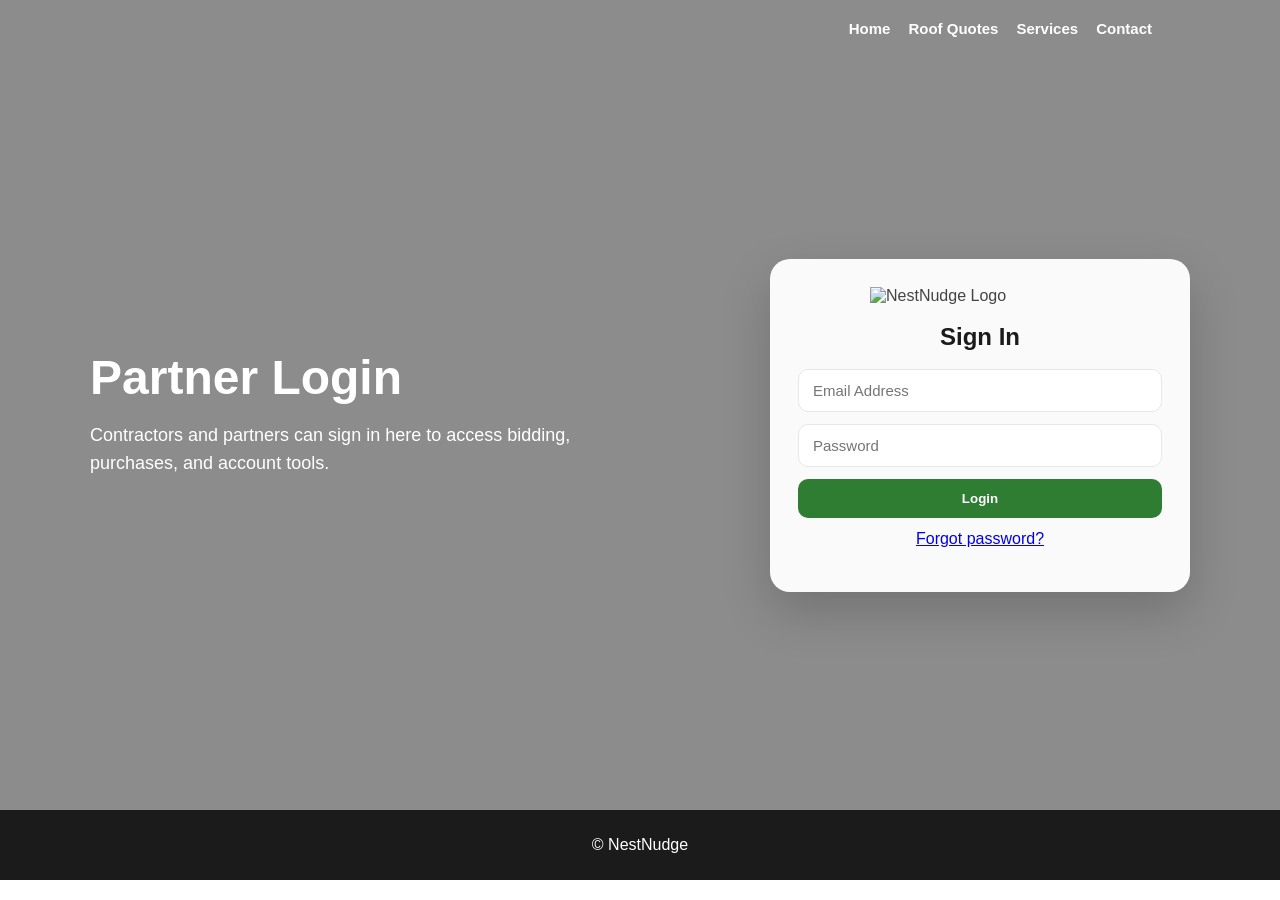
==== contractor-login.html @ b7c77d77 "Create contractor-login.html" ====
<!DOCTYPE html>
<html lang="en">
<head>
  <link rel="icon" href="/nestnudge.ico">
  <meta charset="UTF-8">
  <meta name="viewport" content="width=device-width, initial-scale=1.0">
  <title>Partner Login | NestNudge</title>
  <meta name="description" content="Contractor and partner login for NestNudge bidding and purchase access.">
  <meta name="robots" content="noindex,follow">
  <link rel="stylesheet" href="style.css">
</head>
<body>

  <header>
    <nav>
      <a href="/">Home</a>
      <a href="/roof-quotes-miami-fort-lauderdale.html">Roof Quotes</a>
      <a href="/#services">Services</a>
      <a href="/#contact-form">Contact</a>
    </nav>
  </header>

  <section class="hero">
    <div class="hero-container">

      <div class="hero-text">
        <h1>Partner Login</h1>
        <p>
          Contractors and partners can sign in here to access bidding, purchases, and account tools.
        </p>
      </div>

      <div class="hero-form">
        <div class="form-logo">
          <img src="/image/NestNudge-Logo.png" alt="NestNudge Logo">
        </div>

        <form action="/partner-login/index.php" method="POST">
          <h3>Sign In</h3>
          <input type="email" name="email" placeholder="Email Address" required>
          <input type="password" name="password" placeholder="Password" required>
          <button type="submit">Login</button>
        </form>

        <p style="margin-top:12px; text-align:center;">
          <a href="/partner-forgot-password.html">Forgot password?</a>
        </p>
      </div>

    </div>
  </section>

  <footer>
    <p>© NestNudge</p>
  </footer>

</body>
</html>
---- style.css ----
:root {
  --primary: #2E7D32;
  --primary-dark: #256628;
  --primary-light: #eaf6ed;
  --dark: #1B1B1B;
  --light: #F7F7F7;
  --text: #444;
  --white: #ffffff;
  --border: #e5e7eb;
  --shadow: 0 10px 30px rgba(0, 0, 0, 0.08);
  --shadow-lg: 0 20px 50px rgba(0, 0, 0, 0.18);
  --radius: 16px;
}

* {
  box-sizing: border-box;
}

html {
  scroll-behavior: smooth;
}

body {
  margin: 0;
  padding: 0;
  font-family: Arial, sans-serif;
  color: var(--text);
  background: var(--white);
  overflow-x: hidden;
}

img {
  max-width: 100%;
  display: block;
}

section {
  width: 100%;
}

/* HEADER */
header {
  position: absolute;
  top: 0;
  left: 0;
  width: 100%;
  padding: 20px 10%;
  z-index: 20;
}

nav {
  display: flex;
  justify-content: flex-end;
  flex-wrap: wrap;
  gap: 18px;
}

nav a {
  color: var(--white);
  text-decoration: none;
  font-weight: 600;
  font-size: 15px;
}

/* GLOBAL BUTTONS */
button,
.cta-btn {
  background: var(--primary);
  color: var(--white);
  border: none;
  padding: 12px 18px;
  border-radius: 10px;
  cursor: pointer;
  font-weight: 700;
  transition: 0.25s ease;
  text-decoration: none;
}

button:hover,
.cta-btn:hover {
  background: var(--primary-dark);
  transform: translateY(-1px);
}

/* INPUTS */
input,
textarea,
select {
  width: 100%;
  padding: 12px 14px;
  margin-bottom: 12px;
  border: 1px solid var(--border);
  border-radius: 10px;
  font-size: 15px;
  outline: none;
  background: var(--white);
}

input:focus,
textarea:focus,
select:focus {
  border-color: var(--primary);
}

/* HERO */
.hero {
  background:
    linear-gradient(rgba(0, 0, 0, 0.45), rgba(0, 0, 0, 0.45)),
    url("/image/house-hero.jpg") no-repeat center center / cover;
  min-height: 90vh;
  display: flex;
  align-items: center;
  padding: 110px 20px 70px;
}

.hero-container {
  width: 100%;
  max-width: 1100px;
  margin: 0 auto;
  display: flex;
  align-items: center;
  justify-content: space-between;
  gap: 40px;
  flex-wrap: wrap;
}

.hero-text {
  flex: 1;
  min-width: 280px;
  color: var(--white);
}

.hero-text h1 {
  font-size: 48px;
  line-height: 1.1;
  margin: 0 0 16px;
}

.hero-text p {
  font-size: 18px;
  line-height: 1.6;
  margin: 0 0 20px;
  max-width: 540px;
}

.hero-benefits {
  list-style: none;
  padding: 0;
  margin: 22px 0 0;
}

.hero-benefits li {
  margin-bottom: 10px;
  font-size: 16px;
}

.hero-form {
  flex: 1;
  min-width: 300px;
  max-width: 420px;
  background: rgba(255, 255, 255, 0.96);
  padding: 28px;
  border-radius: 20px;
  box-shadow: var(--shadow-lg);
}

.form-logo img {
  width: 220px;
  display: block;
  margin: 0 auto 18px;
}

.hero-form h3 {
  color: var(--dark);
  margin: 0 0 18px;
  font-size: 24px;
  text-align: center;
}

.hero-form button {
  width: 100%;
}

/* INFO STRIPS */
.info-strip {
  text-align: center;
  padding: 60px 20px;
  background: #f9f9f9;
}

.info-strip h2 {
  margin: 0 0 14px;
  color: var(--dark);
}

.info-strip p {
  max-width: 850px;
  margin: 0 auto;
  line-height: 1.7;
}

/* COST GUIDE */
.cost-guide-section {
  padding: 70px 20px;
  background: #f8faf8;
}

.cost-guide-wrap {
  max-width: 1100px;
  margin: 0 auto;
  text-align: center;
}

.cost-guide-wrap h2 {
  margin-bottom: 12px;
  color: var(--dark);
}

.cost-guide-wrap p {
  max-width: 760px;
  margin: 0 auto 24px;
  line-height: 1.6;
}

.upgrade-selector {
  display: flex;
  gap: 14px;
  justify-content: center;
  flex-wrap: wrap;
  margin-bottom: 30px;
}

.upgrade-selector button {
  width: auto;
  min-width: 190px;
}

.results-panel {
  background: #ffffff;
  border-radius: 22px;
  padding: 30px 24px;
  box-shadow: 0 18px 45px rgba(0, 0, 0, 0.08);
}

.results-grid {
  display: grid;
  grid-template-columns: repeat(3, minmax(0, 1fr));
  gap: 18px;
  margin: 24px 0 20px;
}

.result-box {
  background: #f7f7f7;
  border-radius: 16px;
  padding: 20px;
}

.result-box .label {
  display: block;
  font-size: 13px;
  color: #666;
  margin-bottom: 10px;
}

.result-box strong {
  display: block;
  font-size: 28px;
  color: var(--dark);
}

#currentValue,
#newValue {
  margin: 12px 0;
  font-size: 16px;
}

#valueGain {
  font-size: 24px;
  font-weight: bold;
  color: var(--primary);
  margin-top: 12px;
}

/* GRAPH */
.graph-container {
  display: flex;
  justify-content: center;
  align-items: flex-end;
  gap: 40px;
  height: 300px;
  margin: 34px 0 20px;
}

.bar {
  width: 120px;
  background: #ddd;
  position: relative;
  border-radius: 12px 12px 0 0;
  transition: 0.8s ease;
  min-height: 40px;
}

.current-bar {
  background: #999;
}

.new-bar {
  background: var(--primary);
}

.bar span {
  position: absolute;
  bottom: -28px;
  left: 0;
  width: 100%;
  text-align: center;
  font-weight: bold;
  color: var(--dark);
}

/* CTA ROW */
.conversion-cta {
  margin: 30px 0 10px;
  display: flex;
  gap: 15px;
  justify-content: center;
  flex-wrap: wrap;
  padding: 0 20px;
}

.conversion-cta button {
  width: auto;
  min-width: 220px;
}

/* SERVICES CAROUSEL */
.services-carousel {
  padding: 70px 20px;
  background: #f9f9f9;
  text-align: center;
  overflow: hidden;
}

.services-carousel h2 {
  margin-bottom: 30px;
  color: var(--dark);
}

.carousel-wrapper {
  overflow: hidden;
  position: relative;
  max-width: 1200px;
  margin: 0 auto;
}

.carousel-track {
  display: flex;
  gap: 20px;
  width: max-content;
  animation: scrollLeft 40s linear infinite;
}

.carousel-wrapper:hover .carousel-track {
  animation-play-state: paused;
}

.carousel-track .service-card {
  min-width: 280px;
  max-width: 280px;
  flex-shrink: 0;
}

@keyframes scrollLeft {
  0% {
    transform: translateX(0);
  }
  100% {
    transform: translateX(-50%);
  }
}

/* SERVICE CARDS */
.service-card {
  position: relative;
  border-radius: 18px;
  overflow: hidden;
  cursor: pointer;
  box-shadow: var(--shadow);
  transition: 0.3s ease;
  background: var(--white);
}

.service-card:hover {
  transform: translateY(-4px) scale(1.01);
}

.service-card img {
  width: 100%;
  height: 220px;
  object-fit: cover;
}

.service-card .overlay {
  position: absolute;
  inset: auto 0 0 0;
  background: linear-gradient(to top, rgba(0, 0, 0, 0.85), transparent);
  color: var(--white);
  padding: 18px;
  text-align: left;
}

.service-card h3 {
  margin: 0 0 6px;
  font-size: 18px;
}

.service-card p {
  margin: 0;
  font-size: 14px;
  opacity: 0.96;
  line-height: 1.4;
}

/* TESTIMONIALS */
.testimonials {
  text-align: center;
  padding: 30px 20px 70px;
}

.testimonials h2 {
  color: var(--dark);
  margin-bottom: 26px;
}

.testimonial-grid {
  max-width: 1100px;
  margin: 0 auto;
  display: flex;
  gap: 20px;
  justify-content: center;
  flex-wrap: wrap;
}

.testimonial-card {
  background: var(--white);
  padding: 24px;
  border-radius: 16px;
  max-width: 320px;
  text-align: center;
  box-shadow: var(--shadow);
  flex: 1;
  min-width: 250px;
}

.testimonial-card img {
  width: 84px;
  height: 84px;
  border-radius: 50%;
  margin: 0 auto 12px;
  object-fit: cover;
}

.testimonial-card p {
  line-height: 1.6;
}

/* LOAN + REALTOR */
.loan-section {
  background: #f7f7f7;
  padding: 70px 20px;
  border-radius: 24px;
  margin: 20px auto 70px;
}

.loan-container {
  display: flex;
  gap: 40px;
  align-items: center;
  max-width: 1100px;
  margin: auto;
  flex-wrap: wrap;
}

.loan-text,
.loan-form {
  flex: 1;
  min-width: 280px;
}

.loan-text h2 {
  color: var(--dark);
  margin-top: 0;
}

.loan-text ul {
  margin: 20px 0;
  padding-left: 18px;
  line-height: 1.8;
}

.loan-form {
  background: var(--white);
  padding: 26px;
  border-radius: 18px;
  box-shadow: var(--shadow);
}

.loan-form button {
  width: 100%;
}

.selling-section {
  padding: 20px 20px 70px;
}

.selling-container {
  display: flex;
  align-items: center;
  gap: 40px;
  max-width: 1100px;
  margin: auto;
  flex-wrap: wrap;
}

.selling-text,
.selling-image {
  flex: 1;
  min-width: 280px;
}

.selling-text h2 {
  color: var(--dark);
  margin-top: 0;
}

.selling-text p {
  line-height: 1.7;
}

.selling-image img {
  width: 100%;
  border-radius: 18px;
  box-shadow: var(--shadow);
}

.realtor-contact {
  padding: 0 20px 70px;
}

/* PREMIUM CHAT */
#chatWidget {
  position: fixed;
  bottom: 24px;
  right: 24px;
  width: 380px;
  font-family: Arial, sans-serif;
  z-index: 9999;
  border-radius: 20px;
  overflow: hidden;
  box-shadow: 0 20px 50px rgba(0, 0, 0, 0.18);
  border: 1px solid rgba(46, 204, 113, 0.25);
  background: #ffffff;
}

#chatHeader {
  background: linear-gradient(135deg, #2ecc71, #27ae60);
  color: #ffffff;
  padding: 16px 18px;
  display: flex;
  align-items: center;
  justify-content: space-between;
  font-weight: 700;
  font-size: 16px;
  letter-spacing: 0.2px;
}

#chatCloseBtn {
  background: rgba(255, 255, 255, 0.16);
  color: #fff;
  border: none;
  width: 34px;
  height: 34px;
  min-width: 34px;
  border-radius: 999px;
  font-size: 18px;
  line-height: 1;
  padding: 0;
  cursor: pointer;
}

#chatCloseBtn:hover {
  background: rgba(255, 255, 255, 0.28);
  transform: none;
}

#chatBox {
  display: block;
  background: #ffffff;
}

#chatMessages {
  padding: 18px;
  max-height: 320px;
  overflow-y: auto;
  background:
    radial-gradient(circle at top right, rgba(46, 204, 113, 0.08), transparent 28%),
    #f9fbfa;
}

#chatMessages p {
  margin: 10px 0;
  line-height: 1.45;
  font-size: 14px;
}

.bot {
  background: #ffffff;
  color: #1f2937;
  padding: 12px 14px;
  border-radius: 16px 16px 16px 6px;
  max-width: 90%;
  width: fit-content;
  box-shadow: 0 6px 16px rgba(0, 0, 0, 0.06);
  border: 1px solid rgba(0, 0, 0, 0.05);
}

.user {
  background: linear-gradient(135deg, #2ecc71, #27ae60);
  color: #ffffff;
  padding: 12px 14px;
  border-radius: 16px 16px 6px 16px;
  max-width: 90%;
  width: fit-content;
  margin-left: auto;
  text-align: left;
  box-shadow: 0 8px 18px rgba(39, 174, 96, 0.22);
}

.chat-quick-actions {
  display: flex;
  flex-wrap: wrap;
  gap: 8px;
  padding: 0 18px 12px;
  background: #f9fbfa;
}

.chat-quick-actions button {
  width: auto;
  min-width: auto;
  padding: 8px 12px;
  border-radius: 999px;
  font-size: 13px;
  background: #eef7f0;
  color: #256628;
  border: 1px solid rgba(46, 125, 50, 0.15);
}

.chat-quick-actions button:hover {
  background: #e3f3e7;
}

#chatInput {
  width: 100%;
  padding: 16px 18px;
  border: none;
  border-top: 1px solid #e5e7eb;
  box-sizing: border-box;
  font-size: 14px;
  outline: none;
  background: #ffffff;
  margin: 0;
  border-radius: 0;
}

#chatInput::placeholder {
  color: #94a3b8;
}

#chatInput:focus {
  background: #fcfffd;
}

.chat-hidden {
  display: none !important;
}

/* REOPEN CHAT BUBBLE */
#chatReopen {
  position: fixed;
  bottom: 24px;
  right: 24px;
  z-index: 9998;
  display: none;
  background: linear-gradient(135deg, #2ecc71, #27ae60);
  color: #fff;
  border: none;
  padding: 14px 18px;
  border-radius: 999px;
  box-shadow: 0 14px 30px rgba(0, 0, 0, 0.16);
  font-weight: 700;
}

.show-chat-bubble {
  display: inline-block !important;
}

/* THANK YOU PAGE */
.thank-you-page {
  min-height: 100vh;
  display: flex;
  align-items: center;
  justify-content: center;
  padding: 40px 20px;
  background: linear-gradient(135deg, #f7fbf8, #eef7f0);
}

.thank-you-card {
  max-width: 620px;
  width: 100%;
  background: #ffffff;
  border-radius: 22px;
  padding: 50px 35px;
  text-align: center;
  box-shadow: 0 20px 50px rgba(0, 0, 0, 0.12);
  border: 1px solid rgba(46, 125, 50, 0.12);
}

.thank-you-card h1 {
  margin-top: 0;
  margin-bottom: 16px;
  color: #1B1B1B;
  font-size: 42px;
}

.thank-you-card p {
  margin: 0 0 14px;
  color: #444;
  line-height: 1.7;
  font-size: 18px;
}

.thank-you-card .cta-btn {
  display: inline-block;
  margin-top: 16px;
}

/* FOOTER */
footer {
  text-align: center;
  padding: 26px 20px;
  background: var(--dark);
  color: var(--white);
}

footer p {
  margin: 0;
}

/* RESPONSIVE */
@media (max-width: 991px) {
  .hero-text h1 {
    font-size: 40px;
  }

  .hero {
    min-height: auto;
  }
}

@media (max-width: 768px) {
  header {
    padding: 18px 20px;
  }

  nav {
    justify-content: center;
  }

  .hero {
    padding: 110px 20px 50px;
  }

  .hero-container,
  .loan-container,
  .selling-container {
    flex-direction: column;
    text-align: center;
  }

  .hero-text h1 {
    font-size: 34px;
  }

  .hero-form {
    max-width: 100%;
  }

  .results-grid {
    grid-template-columns: 1fr;
  }

  .graph-container {
    gap: 20px;
    height: 240px;
  }

  .bar {
    width: 90px;
  }

  #chatWidget {
    width: calc(100% - 24px);
    right: 12px;
    bottom: 12px;
  }

  #chatReopen {
    right: 12px;
    bottom: 12px;
  }

  #chatHeader {
    font-size: 15px;
  }

  .carousel-track .service-card {
    min-width: 240px;
    max-width: 240px;
  }
}

@media (max-width: 480px) {
  .hero-text h1 {
    font-size: 30px;
  }

  .hero-text p,
  .hero-benefits li {
    font-size: 15px;
  }

  .graph-container {
    gap: 14px;
  }

  .bar {
    width: 72px;
  }

  .conversion-cta button,
  .upgrade-selector button {
    width: 100%;
  }

  .form-logo img {
    width: 190px;
  }

  .chat-quick-actions {
    padding: 0 12px 12px;
  }

  .chat-quick-actions button {
    font-size: 12px;
    padding: 8px 10px;
  }

  .carousel-track .service-card {
    min-width: 220px;
    max-width: 220px;
  }
}
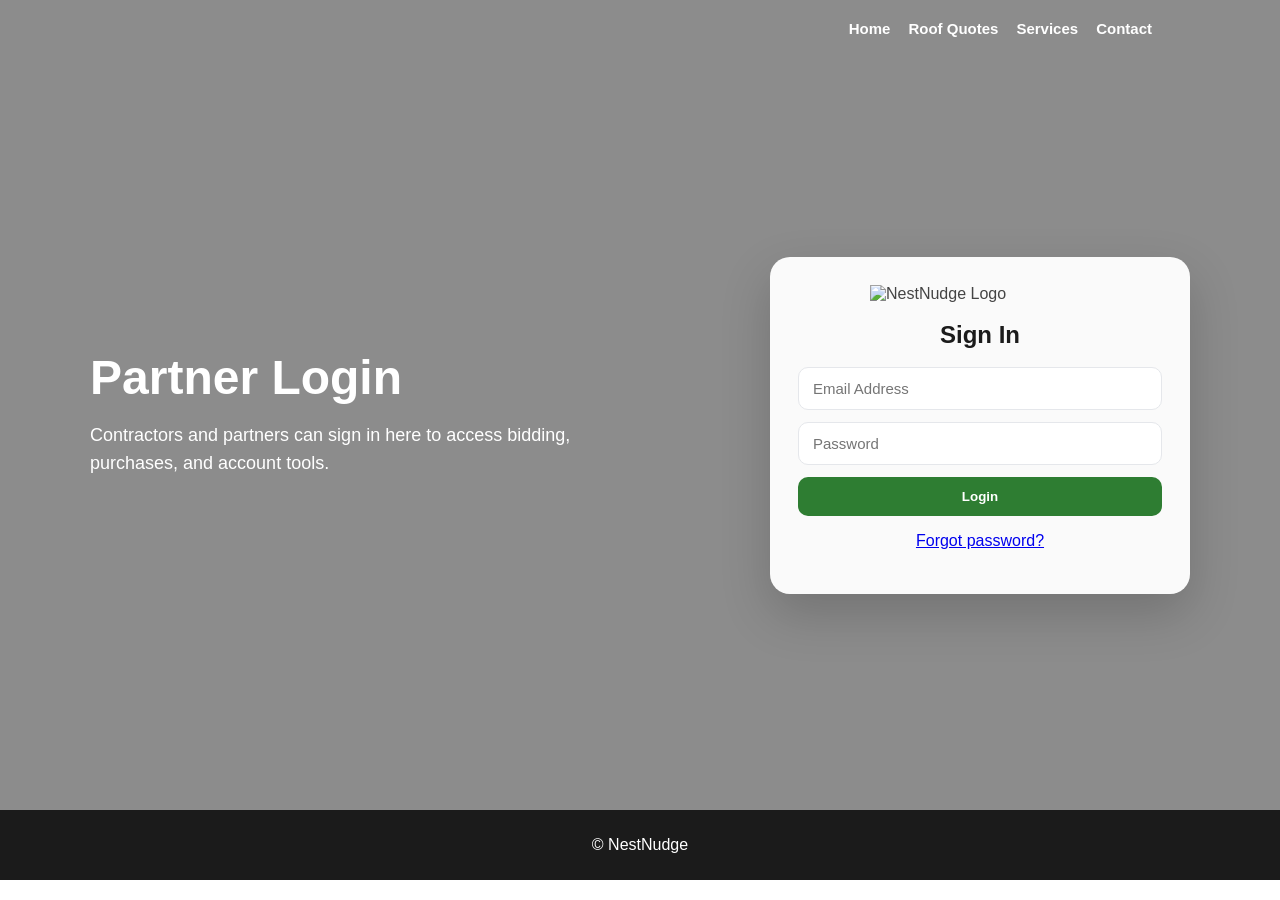
==== commit beffef76: "Update contractor-login.html" ====
--- a/contractor-login.html
+++ b/contractor-login.html
@@ -35,11 +35,15 @@
           <img src="/image/NestNudge-Logo.png" alt="NestNudge Logo">
         </div>
 
-        <form action="/partner-login/index.php" method="POST">
+        <form id="loginForm">
           <h3>Sign In</h3>
-          <input type="email" name="email" placeholder="Email Address" required>
-          <input type="password" name="password" placeholder="Password" required>
+
+          <input type="email" id="email" placeholder="Email Address" required>
+          <input type="password" id="password" placeholder="Password" required>
+
           <button type="submit">Login</button>
+
+          <p id="login-error" style="color:red; text-align:center; margin-top:10px;"></p>
         </form>
 
         <p style="margin-top:12px; text-align:center;">
@@ -54,5 +58,25 @@
     <p>© NestNudge</p>
   </footer>
 
+  <script>
+    document.getElementById("loginForm").addEventListener("submit", function (e) {
+      e.preventDefault();
+
+      const email = document.getElementById("email").value.trim();
+      const password = document.getElementById("password").value.trim();
+      const errorBox = document.getElementById("login-error");
+
+      errorBox.innerText = "";
+
+      // TEMPORARY LOGIN
+      // Replace these credentials later with a real database-backed login.
+      if (email === "contractor@demo.com" && password === "roof123") {
+        window.location.href = "/partners.html";
+      } else {
+        errorBox.innerText = "Invalid login credentials";
+      }
+    });
+  </script>
+
 </body>
 </html>
--- a/style.css
+++ b/style.css
@@ -288,7 +288,7 @@
   align-items: flex-end;
   gap: 40px;
   height: 300px;
-  margin: 34px 0 20px;
+  margin: 34px 0 50px;
 }
 
 .bar {
@@ -870,3 +870,1021 @@
     max-width: 220px;
   }
 }
+
+:root {
+  --primary: #2E7D32;
+  --primary-dark: #256628;
+  --primary-light: #eaf6ed;
+  --dark: #1B1B1B;
+  --light: #F7F7F7;
+  --text: #444;
+  --white: #ffffff;
+  --border: #e5e7eb;
+  --shadow: 0 10px 30px rgba(0, 0, 0, 0.08);
+  --shadow-lg: 0 20px 50px rgba(0, 0, 0, 0.18);
+  --radius: 16px;
+}
+
+* {
+  box-sizing: border-box;
+}
+
+html {
+  scroll-behavior: smooth;
+}
+
+body {
+  margin: 0;
+  padding: 0;
+  font-family: Arial, sans-serif;
+  color: var(--text);
+  background: var(--white);
+  overflow-x: hidden;
+}
+
+img {
+  max-width: 100%;
+  display: block;
+}
+
+section {
+  width: 100%;
+}
+
+/* HEADER */
+header {
+  position: absolute;
+  top: 0;
+  left: 0;
+  width: 100%;
+  padding: 20px 10%;
+  z-index: 20;
+}
+
+nav {
+  display: flex;
+  justify-content: flex-end;
+  flex-wrap: wrap;
+  gap: 18px;
+}
+
+nav a {
+  color: var(--white);
+  text-decoration: none;
+  font-weight: 600;
+  font-size: 15px;
+}
+
+/* GLOBAL BUTTONS */
+button,
+.cta-btn {
+  background: var(--primary);
+  color: var(--white);
+  border: none;
+  padding: 12px 18px;
+  border-radius: 10px;
+  cursor: pointer;
+  font-weight: 700;
+  transition: 0.25s ease;
+  text-decoration: none;
+}
+
+button:hover,
+.cta-btn:hover {
+  background: var(--primary-dark);
+  transform: translateY(-1px);
+}
+
+/* INPUTS */
+input,
+textarea,
+select {
+  width: 100%;
+  padding: 12px 14px;
+  margin-bottom: 12px;
+  border: 1px solid var(--border);
+  border-radius: 10px;
+  font-size: 15px;
+  outline: none;
+  background: var(--white);
+}
+
+input:focus,
+textarea:focus,
+select:focus {
+  border-color: var(--primary);
+}
+
+/* HERO */
+.hero {
+  background:
+    linear-gradient(rgba(0, 0, 0, 0.45), rgba(0, 0, 0, 0.45)),
+    url("/image/house-hero.jpg") no-repeat center center / cover;
+  min-height: 90vh;
+  display: flex;
+  align-items: center;
+  padding: 110px 20px 70px;
+}
+
+.hero-container {
+  width: 100%;
+  max-width: 1100px;
+  margin: 0 auto;
+  display: flex;
+  align-items: center;
+  justify-content: space-between;
+  gap: 40px;
+  flex-wrap: wrap;
+}
+
+.hero-text {
+  flex: 1;
+  min-width: 280px;
+  color: var(--white);
+}
+
+.hero-text h1 {
+  font-size: 48px;
+  line-height: 1.1;
+  margin: 0 0 16px;
+}
+
+.hero-text p {
+  font-size: 18px;
+  line-height: 1.6;
+  margin: 0 0 20px;
+  max-width: 540px;
+}
+
+.hero-benefits {
+  list-style: none;
+  padding: 0;
+  margin: 22px 0 0;
+}
+
+.hero-benefits li {
+  margin-bottom: 10px;
+  font-size: 16px;
+}
+
+.hero-form {
+  flex: 1;
+  min-width: 300px;
+  max-width: 420px;
+  background: rgba(255, 255, 255, 0.96);
+  padding: 28px;
+  border-radius: 20px;
+  box-shadow: var(--shadow-lg);
+}
+
+.form-logo img {
+  width: 220px;
+  display: block;
+  margin: 0 auto 18px;
+}
+
+.hero-form h3 {
+  color: var(--dark);
+  margin: 0 0 18px;
+  font-size: 24px;
+  text-align: center;
+}
+
+.hero-form button {
+  width: 100%;
+}
+
+/* INFO STRIPS */
+.info-strip {
+  text-align: center;
+  padding: 60px 20px;
+  background: #f9f9f9;
+}
+
+.info-strip h2 {
+  margin: 0 0 14px;
+  color: var(--dark);
+}
+
+.info-strip p {
+  max-width: 850px;
+  margin: 0 auto;
+  line-height: 1.7;
+}
+
+/* COST GUIDE */
+.cost-guide-section {
+  padding: 70px 20px;
+  background: #f8faf8;
+}
+
+.cost-guide-wrap {
+  max-width: 1100px;
+  margin: 0 auto;
+  text-align: center;
+}
+
+.cost-guide-wrap h2 {
+  margin-bottom: 12px;
+  color: var(--dark);
+}
+
+.cost-guide-wrap p {
+  max-width: 760px;
+  margin: 0 auto 24px;
+  line-height: 1.6;
+}
+
+.upgrade-selector {
+  display: flex;
+  gap: 14px;
+  justify-content: center;
+  flex-wrap: wrap;
+  margin-bottom: 30px;
+}
+
+.upgrade-selector button {
+  width: auto;
+  min-width: 190px;
+}
+
+.results-panel {
+  background: #ffffff;
+  border-radius: 22px;
+  padding: 30px 24px;
+  box-shadow: 0 18px 45px rgba(0, 0, 0, 0.08);
+}
+
+.results-grid {
+  display: grid;
+  grid-template-columns: repeat(3, minmax(0, 1fr));
+  gap: 18px;
+  margin: 24px 0 20px;
+}
+
+.result-box {
+  background: #f7f7f7;
+  border-radius: 16px;
+  padding: 20px;
+}
+
+.result-box .label {
+  display: block;
+  font-size: 13px;
+  color: #666;
+  margin-bottom: 10px;
+}
+
+.result-box strong {
+  display: block;
+  font-size: 28px;
+  color: var(--dark);
+}
+
+#currentValue,
+#newValue {
+  margin: 12px 0;
+  font-size: 16px;
+}
+
+#valueGain {
+  font-size: 24px;
+  font-weight: bold;
+  color: var(--primary);
+  margin-top: 12px;
+}
+
+/* GRAPH */
+.graph-container {
+  display: flex;
+  justify-content: center;
+  align-items: flex-end;
+  gap: 40px;
+  height: 300px;
+  margin: 34px 0 50px;
+}
+
+.bar {
+  width: 120px;
+  background: #ddd;
+  position: relative;
+  border-radius: 12px 12px 0 0;
+  transition: 0.8s ease;
+  min-height: 40px;
+}
+
+.current-bar {
+  background: #999;
+}
+
+.new-bar {
+  background: var(--primary);
+}
+
+.bar span {
+  position: absolute;
+  bottom: -28px;
+  left: 0;
+  width: 100%;
+  text-align: center;
+  font-weight: bold;
+  color: var(--dark);
+}
+
+/* CTA ROW */
+.conversion-cta {
+  margin: 30px 0 10px;
+  display: flex;
+  gap: 15px;
+  justify-content: center;
+  flex-wrap: wrap;
+  padding: 0 20px;
+}
+
+.conversion-cta button {
+  width: auto;
+  min-width: 220px;
+}
+
+/* SERVICES CAROUSEL */
+.services-carousel {
+  padding: 70px 20px;
+  background: #f9f9f9;
+  text-align: center;
+  overflow: hidden;
+}
+
+.services-carousel h2 {
+  margin-bottom: 30px;
+  color: var(--dark);
+}
+
+.carousel-wrapper {
+  overflow: hidden;
+  position: relative;
+  max-width: 1200px;
+  margin: 0 auto;
+}
+
+.carousel-track {
+  display: flex;
+  gap: 20px;
+  width: max-content;
+  animation: scrollLeft 40s linear infinite;
+}
+
+.carousel-wrapper:hover .carousel-track {
+  animation-play-state: paused;
+}
+
+.carousel-track .service-card {
+  min-width: 280px;
+  max-width: 280px;
+  flex-shrink: 0;
+}
+
+@keyframes scrollLeft {
+  0% {
+    transform: translateX(0);
+  }
+  100% {
+    transform: translateX(-50%);
+  }
+}
+
+/* SERVICE CARDS */
+.service-card {
+  position: relative;
+  border-radius: 18px;
+  overflow: hidden;
+  cursor: pointer;
+  box-shadow: var(--shadow);
+  transition: 0.3s ease;
+  background: var(--white);
+}
+
+.service-card:hover {
+  transform: translateY(-4px) scale(1.01);
+}
+
+.service-card img {
+  width: 100%;
+  height: 220px;
+  object-fit: cover;
+}
+
+.service-card .overlay {
+  position: absolute;
+  inset: auto 0 0 0;
+  background: linear-gradient(to top, rgba(0, 0, 0, 0.85), transparent);
+  color: var(--white);
+  padding: 18px;
+  text-align: left;
+}
+
+.service-card h3 {
+  margin: 0 0 6px;
+  font-size: 18px;
+}
+
+.service-card p {
+  margin: 0;
+  font-size: 14px;
+  opacity: 0.96;
+  line-height: 1.4;
+}
+
+/* TESTIMONIALS */
+.testimonials {
+  text-align: center;
+  padding: 30px 20px 70px;
+}
+
+.testimonials h2 {
+  color: var(--dark);
+  margin-bottom: 26px;
+}
+
+.testimonial-grid {
+  max-width: 1100px;
+  margin: 0 auto;
+  display: flex;
+  gap: 20px;
+  justify-content: center;
+  flex-wrap: wrap;
+}
+
+.testimonial-card {
+  background: var(--white);
+  padding: 24px;
+  border-radius: 16px;
+  max-width: 320px;
+  text-align: center;
+  box-shadow: var(--shadow);
+  flex: 1;
+  min-width: 250px;
+}
+
+.testimonial-card img {
+  width: 84px;
+  height: 84px;
+  border-radius: 50%;
+  margin: 0 auto 12px;
+  object-fit: cover;
+}
+
+.testimonial-card p {
+  line-height: 1.6;
+}
+
+/* LOAN + REALTOR */
+.loan-section {
+  background: #f7f7f7;
+  padding: 70px 20px;
+  border-radius: 24px;
+  margin: 20px auto 70px;
+}
+
+.loan-container {
+  display: flex;
+  gap: 40px;
+  align-items: center;
+  max-width: 1100px;
+  margin: auto;
+  flex-wrap: wrap;
+}
+
+.loan-text,
+.loan-form {
+  flex: 1;
+  min-width: 280px;
+}
+
+.loan-text h2 {
+  color: var(--dark);
+  margin-top: 0;
+}
+
+.loan-text ul {
+  margin: 20px 0;
+  padding-left: 18px;
+  line-height: 1.8;
+}
+
+.loan-form {
+  background: var(--white);
+  padding: 26px;
+  border-radius: 18px;
+  box-shadow: var(--shadow);
+}
+
+.loan-form button {
+  width: 100%;
+}
+
+.selling-section {
+  padding: 20px 20px 70px;
+}
+
+.selling-container {
+  display: flex;
+  align-items: center;
+  gap: 40px;
+  max-width: 1100px;
+  margin: auto;
+  flex-wrap: wrap;
+}
+
+.selling-text,
+.selling-image {
+  flex: 1;
+  min-width: 280px;
+}
+
+.selling-text h2 {
+  color: var(--dark);
+  margin-top: 0;
+}
+
+.selling-text p {
+  line-height: 1.7;
+}
+
+.selling-image img {
+  width: 100%;
+  border-radius: 18px;
+  box-shadow: var(--shadow);
+}
+
+.realtor-contact {
+  padding: 0 20px 70px;
+}
+
+/* PREMIUM CHAT */
+#chatWidget {
+  position: fixed;
+  bottom: 24px;
+  right: 24px;
+  width: 380px;
+  font-family: Arial, sans-serif;
+  z-index: 9999;
+  border-radius: 20px;
+  overflow: hidden;
+  box-shadow: 0 20px 50px rgba(0, 0, 0, 0.18);
+  border: 1px solid rgba(46, 204, 113, 0.25);
+  background: #ffffff;
+}
+
+#chatHeader {
+  background: linear-gradient(135deg, #2ecc71, #27ae60);
+  color: #ffffff;
+  padding: 16px 18px;
+  display: flex;
+  align-items: center;
+  justify-content: space-between;
+  font-weight: 700;
+  font-size: 16px;
+  letter-spacing: 0.2px;
+}
+
+#chatCloseBtn {
+  background: rgba(255, 255, 255, 0.16);
+  color: #fff;
+  border: none;
+  width: 34px;
+  height: 34px;
+  min-width: 34px;
+  border-radius: 999px;
+  font-size: 18px;
+  line-height: 1;
+  padding: 0;
+  cursor: pointer;
+}
+
+#chatCloseBtn:hover {
+  background: rgba(255, 255, 255, 0.28);
+  transform: none;
+}
+
+#chatBox {
+  display: block;
+  background: #ffffff;
+}
+
+#chatMessages {
+  padding: 18px;
+  max-height: 320px;
+  overflow-y: auto;
+  background:
+    radial-gradient(circle at top right, rgba(46, 204, 113, 0.08), transparent 28%),
+    #f9fbfa;
+}
+
+#chatMessages p {
+  margin: 10px 0;
+  line-height: 1.45;
+  font-size: 14px;
+}
+
+.bot {
+  background: #ffffff;
+  color: #1f2937;
+  padding: 12px 14px;
+  border-radius: 16px 16px 16px 6px;
+  max-width: 90%;
+  width: fit-content;
+  box-shadow: 0 6px 16px rgba(0, 0, 0, 0.06);
+  border: 1px solid rgba(0, 0, 0, 0.05);
+}
+
+.user {
+  background: linear-gradient(135deg, #2ecc71, #27ae60);
+  color: #ffffff;
+  padding: 12px 14px;
+  border-radius: 16px 16px 6px 16px;
+  max-width: 90%;
+  width: fit-content;
+  margin-left: auto;
+  text-align: left;
+  box-shadow: 0 8px 18px rgba(39, 174, 96, 0.22);
+}
+
+.chat-quick-actions {
+  display: flex;
+  flex-wrap: wrap;
+  gap: 8px;
+  padding: 0 18px 12px;
+  background: #f9fbfa;
+}
+
+.chat-quick-actions button {
+  width: auto;
+  min-width: auto;
+  padding: 8px 12px;
+  border-radius: 999px;
+  font-size: 13px;
+  background: #eef7f0;
+  color: #256628;
+  border: 1px solid rgba(46, 125, 50, 0.15);
+}
+
+.chat-quick-actions button:hover {
+  background: #e3f3e7;
+}
+
+#chatInput {
+  width: 100%;
+  padding: 16px 18px;
+  border: none;
+  border-top: 1px solid #e5e7eb;
+  box-sizing: border-box;
+  font-size: 14px;
+  outline: none;
+  background: #ffffff;
+  margin: 0;
+  border-radius: 0;
+}
+
+#chatInput::placeholder {
+  color: #94a3b8;
+}
+
+#chatInput:focus {
+  background: #fcfffd;
+}
+
+.chat-hidden {
+  display: none !important;
+}
+
+/* REOPEN CHAT BUBBLE */
+#chatReopen {
+  position: fixed;
+  bottom: 24px;
+  right: 24px;
+  z-index: 9998;
+  display: none;
+  background: linear-gradient(135deg, #2ecc71, #27ae60);
+  color: #fff;
+  border: none;
+  padding: 14px 18px;
+  border-radius: 999px;
+  box-shadow: 0 14px 30px rgba(0, 0, 0, 0.16);
+  font-weight: 700;
+}
+
+.show-chat-bubble {
+  display: inline-block !important;
+}
+
+/* THANK YOU PAGE */
+.thank-you-page {
+  min-height: 100vh;
+  display: flex;
+  align-items: center;
+  justify-content: center;
+  padding: 40px 20px;
+  background: linear-gradient(135deg, #f7fbf8, #eef7f0);
+}
+
+.thank-you-card {
+  max-width: 620px;
+  width: 100%;
+  background: #ffffff;
+  border-radius: 22px;
+  padding: 50px 35px;
+  text-align: center;
+  box-shadow: 0 20px 50px rgba(0, 0, 0, 0.12);
+  border: 1px solid rgba(46, 125, 50, 0.12);
+}
+
+.thank-you-card h1 {
+  margin-top: 0;
+  margin-bottom: 16px;
+  color: #1B1B1B;
+  font-size: 42px;
+}
+
+.thank-you-card p {
+  margin: 0 0 14px;
+  color: #444;
+  line-height: 1.7;
+  font-size: 18px;
+}
+
+.thank-you-card .cta-btn {
+  display: inline-block;
+  margin-top: 16px;
+}
+
+/* FOOTER */
+footer {
+  text-align: center;
+  padding: 26px 20px;
+  background: var(--dark);
+  color: var(--white);
+}
+
+footer p {
+  margin: 0;
+}
+
+/* RESPONSIVE */
+@media (max-width: 991px) {
+  .hero-text h1 {
+    font-size: 40px;
+  }
+
+  .hero {
+    min-height: auto;
+  }
+}
+
+@media (max-width: 768px) {
+  header {
+    padding: 18px 20px;
+  }
+
+  nav {
+    justify-content: center;
+  }
+
+  .hero {
+    padding: 110px 20px 50px;
+  }
+
+  .hero-container,
+  .loan-container,
+  .selling-container {
+    flex-direction: column;
+    text-align: center;
+  }
+
+  .hero-text h1 {
+    font-size: 34px;
+  }
+
+  .hero-form {
+    max-width: 100%;
+  }
+
+  .results-grid {
+    grid-template-columns: 1fr;
+  }
+
+  .graph-container {
+    gap: 20px;
+    height: 240px;
+  }
+
+  .bar {
+    width: 90px;
+  }
+
+  #chatWidget {
+    width: calc(100% - 24px);
+    right: 12px;
+    bottom: 12px;
+  }
+
+  #chatReopen {
+    right: 12px;
+    bottom: 12px;
+  }
+
+  #chatHeader {
+    font-size: 15px;
+  }
+
+  .carousel-track .service-card {
+    min-width: 240px;
+    max-width: 240px;
+  }
+}
+
+@media (max-width: 480px) {
+  .hero-text h1 {
+    font-size: 30px;
+  }
+
+  .hero-text p,
+  .hero-benefits li {
+    font-size: 15px;
+  }
+
+  .graph-container {
+    gap: 14px;
+  }
+
+  .bar {
+    width: 72px;
+  }
+
+  .conversion-cta button,
+  .upgrade-selector button {
+    width: 100%;
+  }
+
+  .form-logo img {
+    width: 190px;
+  }
+
+  .chat-quick-actions {
+    padding: 0 12px 12px;
+  }
+
+  .chat-quick-actions button {
+    font-size: 12px;
+    padding: 8px 10px;
+  }
+
+  .carousel-track .service-card {
+    min-width: 220px;
+    max-width: 220px;
+  }
+}
+
+/* ===== ESTIMATOR SPACING FIX ===== */
+
+.graph-container {
+  margin: 34px 0 50px;
+}
+
+#currentValue {
+  margin-top: 10px;
+  font-size: 16px;
+}
+
+#newValue {
+  margin-top: 6px;
+  font-size: 16px;
+}
+
+#valueGain {
+  margin-top: 14px;
+  font-size: 20px;
+  font-weight: 700;
+  color: #2E7D32;
+}
+
+.conversion-cta {
+  margin-top: 25px;
+}
+
+/* ===== PREMIUM ESTIMATOR UPGRADE ===== */
+
+.graph-container {
+  display: flex;
+  justify-content: center;
+  align-items: flex-end;
+  gap: 40px;
+  height: 300px;
+  margin: 34px 0 50px;
+}
+
+#currentValue,
+#newValue,
+#valueGain {
+  max-width: 520px;
+  margin-left: auto;
+  margin-right: auto;
+  background: #ffffff;
+  border: 1px solid #e7ecef;
+  border-radius: 14px;
+  box-shadow: 0 8px 24px rgba(0,0,0,0.06);
+  padding: 14px 18px;
+  text-align: center;
+}
+
+#currentValue {
+  margin-top: 10px;
+  font-size: 16px;
+  line-height: 1.6;
+}
+
+#newValue {
+  margin-top: 12px;
+  font-size: 16px;
+  line-height: 1.6;
+}
+
+#valueGain {
+  margin-top: 16px;
+  font-size: 20px;
+  font-weight: 700;
+  line-height: 1.5;
+  color: #2E7D32;
+}
+
+.conversion-cta {
+  margin-top: 28px;
+  display: flex;
+  justify-content: center;
+  gap: 14px;
+  flex-wrap: wrap;
+}
+
+.conversion-cta button {
+  min-width: 220px;
+  padding: 14px 20px;
+  border-radius: 10px;
+  font-weight: 700;
+}
+
+/* Optional: make result cards feel more premium too */
+.results-panel {
+  background: #f9fbfc;
+  border: 1px solid #e6ecef;
+  border-radius: 18px;
+  padding: 28px 22px;
+  box-shadow: 0 10px 30px rgba(0,0,0,0.05);
+}
+
+.results-grid {
+  gap: 18px;
+}
+
+.result-box {
+  background: #fff;
+  border: 1px solid #e7ecef;
+  border-radius: 14px;
+  padding: 18px 16px;
+  box-shadow: 0 6px 18px rgba(0,0,0,0.04);
+}
+
+.result-box .label {
+  display: block;
+  margin-bottom: 8px;
+  font-size: 14px;
+  color: #5b6470;
+}
+
+.result-box strong {
+  font-size: 22px;
+  color: #111827;
+}
+
+/* Mobile polish */
+@media (max-width: 768px) {
+  .graph-container {
+    gap: 24px;
+    height: 240px;
+    margin: 28px 0 40px;
+  }
+
+  #currentValue,
+  #newValue,
+  #valueGain {
+    max-width: 100%;
+    padding: 12px 14px;
+  }
+
+  #valueGain {
+    font-size: 18px;
+  }
+
+  .conversion-cta button {
+    width: 100%;
+    min-width: auto;
+  }
+}
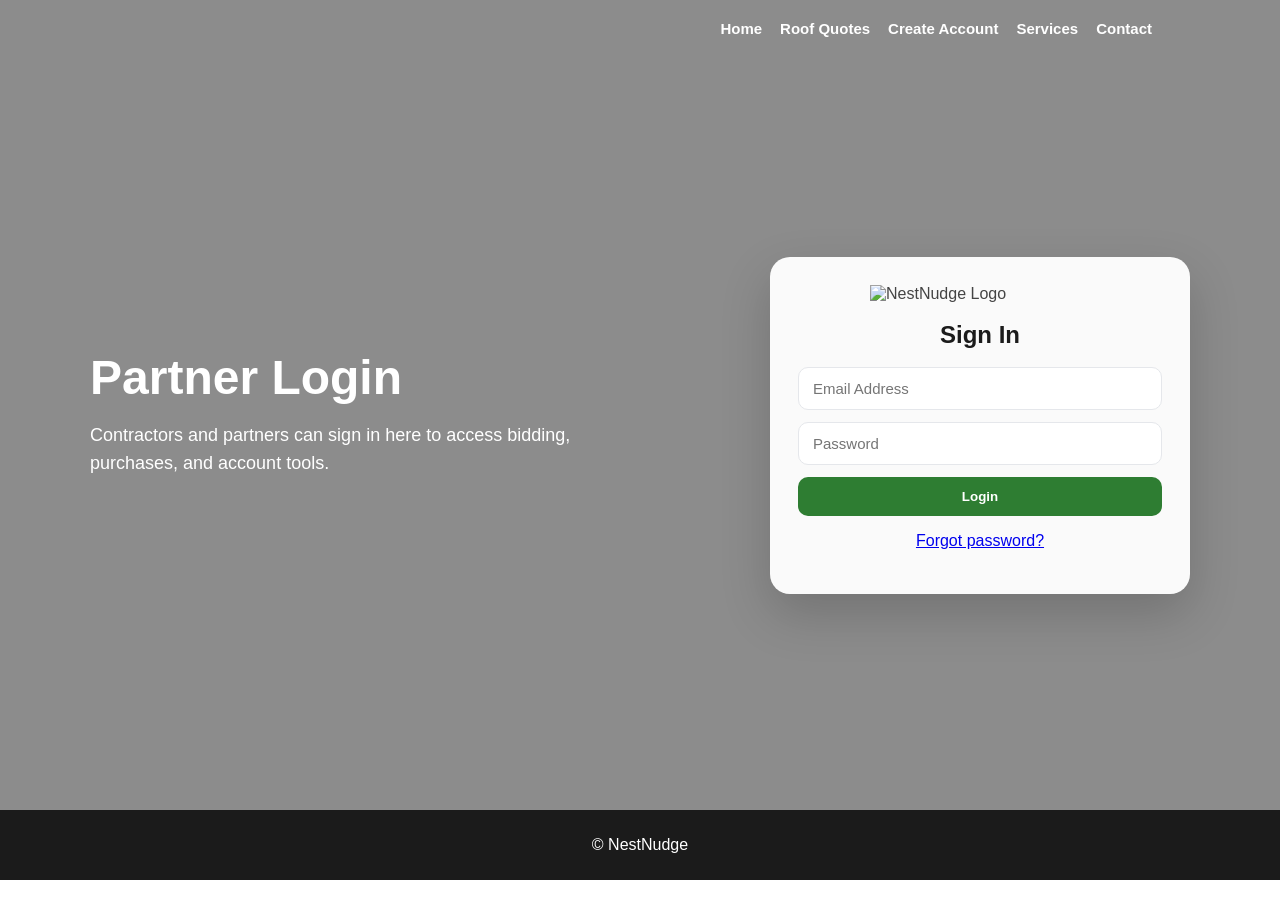
==== commit cb038a48: "Update contractor-login.html" ====
--- a/contractor-login.html
+++ b/contractor-login.html
@@ -13,11 +13,12 @@
 
   <header>
     <nav>
-      <a href="/">Home</a>
-      <a href="/roof-quotes-miami-fort-lauderdale.html">Roof Quotes</a>
-      <a href="/#services">Services</a>
-      <a href="/#contact-form">Contact</a>
-    </nav>
+  <a href="/">Home</a>
+  <a href="/roof-quotes-miami-fort-lauderdale.html">Roof Quotes</a>
+  <a href="/contractor-signup.php">Create Account</a>
+  <a href="/#services">Services</a>
+  <a href="/#contact-form">Contact</a>
+</nav>
   </header>
 
   <section class="hero">
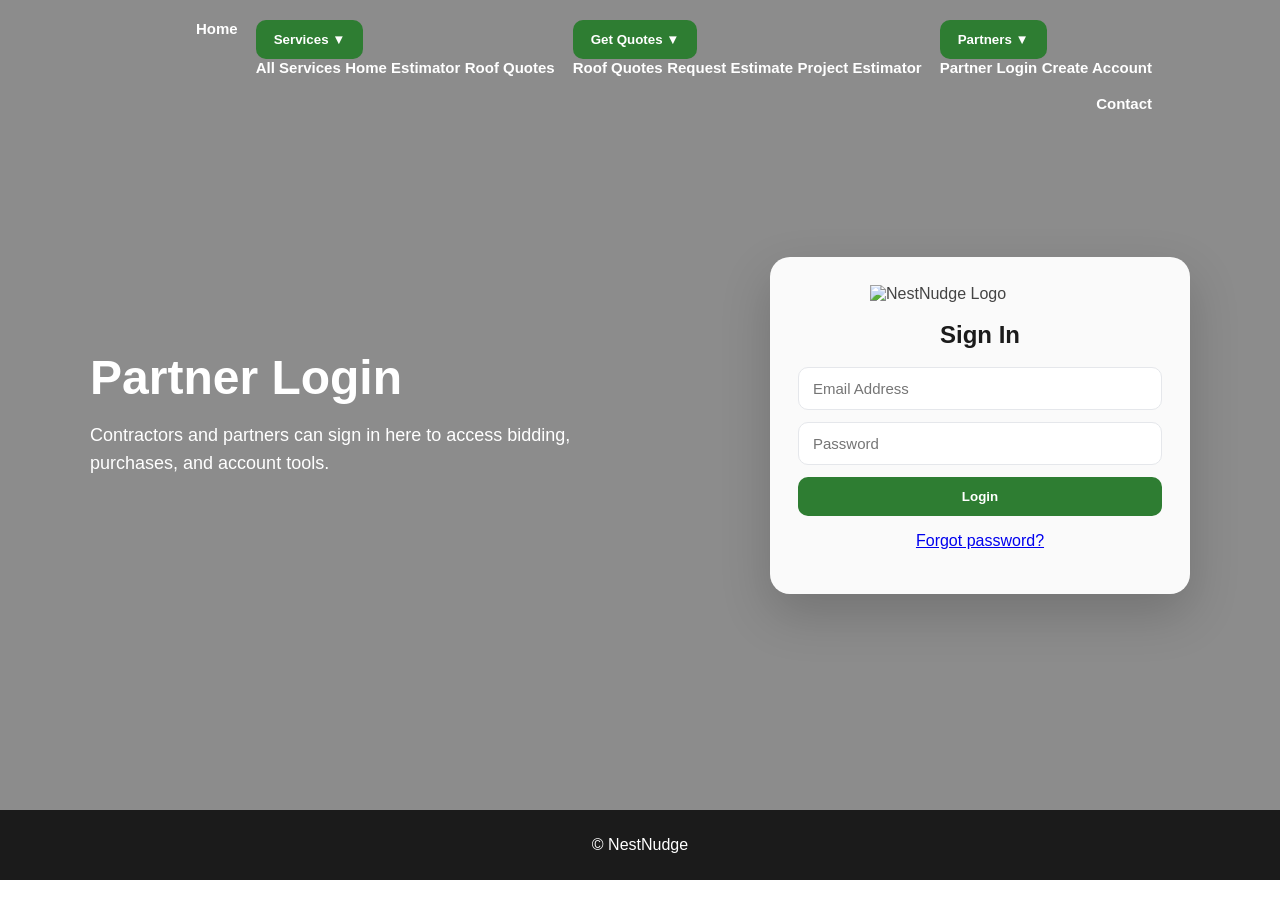
==== commit 880a1cb9: "Update contractor-login.html" ====
--- a/contractor-login.html
+++ b/contractor-login.html
@@ -12,12 +12,38 @@
 <body>
 
   <header>
-    <nav>
+    <nav class="main-nav">
+
   <a href="/">Home</a>
-  <a href="/roof-quotes-miami-fort-lauderdale.html">Roof Quotes</a>
-  <a href="/contractor-signup.php">Create Account</a>
-  <a href="/#services">Services</a>
+
+  <div class="dropdown">
+    <button class="dropbtn">Services ▼</button>
+    <div class="dropdown-content">
+      <a href="/#services">All Services</a>
+      <a href="/#cost-guide">Home Estimator</a>
+      <a href="/roof-quotes-miami-fort-lauderdale.html">Roof Quotes</a>
+    </div>
+  </div>
+
+  <div class="dropdown">
+    <button class="dropbtn">Get Quotes ▼</button>
+    <div class="dropdown-content">
+      <a href="/roof-quotes-miami-fort-lauderdale.html">Roof Quotes</a>
+      <a href="/#contact-form">Request Estimate</a>
+      <a href="/#cost-guide">Project Estimator</a>
+    </div>
+  </div>
+
+  <div class="dropdown">
+    <button class="dropbtn">Partners ▼</button>
+    <div class="dropdown-content">
+      <a href="/contractor-login.php">Partner Login</a>
+      <a href="/contractor-signup.php">Create Account</a>
+    </div>
+  </div>
+
   <a href="/#contact-form">Contact</a>
+
 </nav>
   </header>
 
